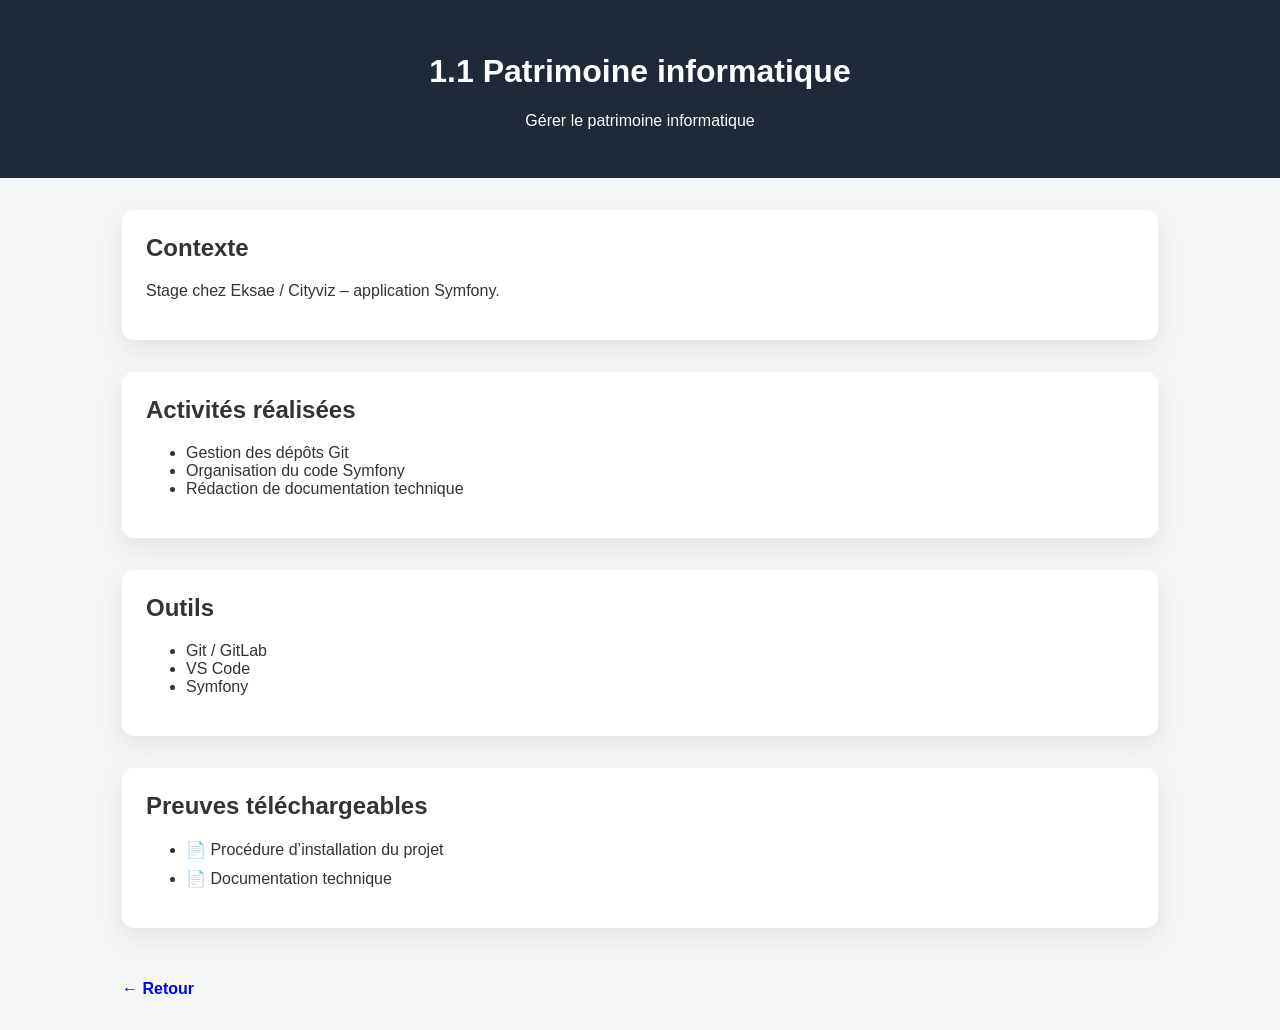
==== competences/c11.html @ db4c6826 "Portfolio E4" ====
<!DOCTYPE html>
<html lang="fr">
<head>
    <meta charset="UTF-8">
    <title>1.1 Patrimoine informatique</title>
    <link rel="stylesheet" href="../style.css">
</head>
<body>

<header>
    <h1>1.1 Patrimoine informatique</h1>
    <p>Gérer le patrimoine informatique</p>
</header>

<main>

<section class="card">
    <h2>Contexte</h2>
    <p>Stage chez Eksae / Cityviz – application Symfony.</p>
</section>

<section class="card">
    <h2>Activités réalisées</h2>
    <ul>
        <li>Gestion des dépôts Git</li>
        <li>Organisation du code Symfony</li>
        <li>Rédaction de documentation technique</li>
    </ul>
</section>

<section class="card">
    <h2>Outils</h2>
    <ul>
        <li>Git / GitLab</li>
        <li>VS Code</li>
        <li>Symfony</li>
    </ul>
</section>

<section class="card">
    <h2>Preuves téléchargeables</h2>
    <ul class="preuves">
        <li>📄 Procédure d’installation du projet</li>
        <li>📄 Documentation technique</li>
    </ul>
</section>

<a class="back" href="../index.html">← Retour</a>

</main>
</body>
</html>
---- style.css ----
* {
    box-sizing: border-box;
    font-family: "Segoe UI", sans-serif;
}

body {
    margin: 0;
    background: #f4f6f8;
    color: #333;
}

header {
    background: #1f2937;
    color: white;
    padding: 2rem;
    text-align: center;
}

main {
    max-width: 1100px;
    margin: auto;
    padding: 2rem;
}

h2 {
    margin-top: 0;
}

.card {
    background: white;
    padding: 1.5rem;
    border-radius: 12px;
    box-shadow: 0 10px 25px rgba(0,0,0,0.08);
    margin-bottom: 2rem;
}

.grid {
    display: grid;
    grid-template-columns: repeat(auto-fit, minmax(250px, 1fr));
    gap: 1.5rem;
}

.link-card {
    text-decoration: none;
    color: inherit;
    transition: transform 0.2s;
}

.link-card:hover {
    transform: translateY(-5px);
}

.preuves li {
    margin: 10px 0;
}

.back {
    display: inline-block;
    margin-top: 20px;
    text-decoration: none;
    font-weight: bold;
}

footer {
    background: #e5e7eb;
    text-align: center;
    padding: 1rem;
}
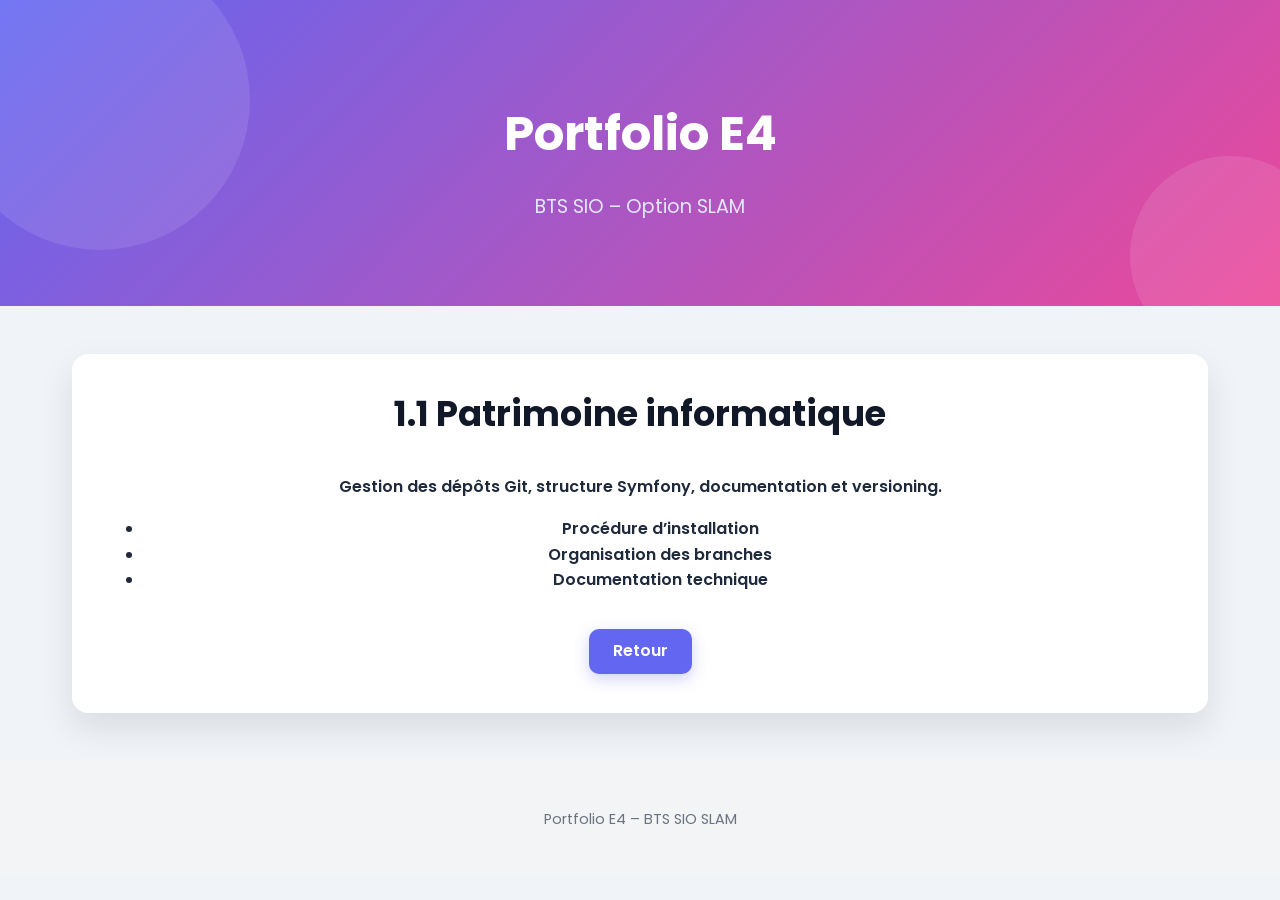
==== commit c1108d36: "Portfolio E4 2" ====
--- a/competences/c11.html
+++ b/competences/c11.html
@@ -2,51 +2,33 @@
 <html lang="fr">
 <head>
     <meta charset="UTF-8">
-    <title>1.1 Patrimoine informatique</title>
+    <title>1.1 Patrimoine informatique – Portfolio E4</title>
     <link rel="stylesheet" href="../style.css">
+    <link href="https://fonts.googleapis.com/css2?family=Poppins:wght@400;600;700&display=swap" rel="stylesheet">
 </head>
 <body>
 
 <header>
-    <h1>1.1 Patrimoine informatique</h1>
-    <p>Gérer le patrimoine informatique</p>
+    <h1>Portfolio E4</h1>
+    <p>BTS SIO – Option SLAM</p>
 </header>
 
 <main>
+    <section class="card show">
+        <h2>1.1 Patrimoine informatique</h2>
+        <p>Gestion des dépôts Git, structure Symfony, documentation et versioning.</p>
+        <ul>
+            <li>Procédure d’installation</li>
+            <li>Organisation des branches</li>
+            <li>Documentation technique</li>
+        </ul>
+        <a class="back" href="../index.html">Retour</a>
+    </section>
+</main>
 
-<section class="card">
-    <h2>Contexte</h2>
-    <p>Stage chez Eksae / Cityviz – application Symfony.</p>
-</section>
+<footer>
+    <p>Portfolio E4 – BTS SIO SLAM</p>
+</footer>
 
-<section class="card">
-    <h2>Activités réalisées</h2>
-    <ul>
-        <li>Gestion des dépôts Git</li>
-        <li>Organisation du code Symfony</li>
-        <li>Rédaction de documentation technique</li>
-    </ul>
-</section>
-
-<section class="card">
-    <h2>Outils</h2>
-    <ul>
-        <li>Git / GitLab</li>
-        <li>VS Code</li>
-        <li>Symfony</li>
-    </ul>
-</section>
-
-<section class="card">
-    <h2>Preuves téléchargeables</h2>
-    <ul class="preuves">
-        <li>📄 Procédure d’installation du projet</li>
-        <li>📄 Documentation technique</li>
-    </ul>
-</section>
-
-<a class="back" href="../index.html">← Retour</a>
-
-</main>
 </body>
 </html>
--- a/style.css
+++ b/style.css
@@ -1,68 +1,193 @@
+/* ===== Global ===== */
 * {
     box-sizing: border-box;
-    font-family: "Segoe UI", sans-serif;
+    font-family: "Poppins", sans-serif;
+    transition: all 0.3s ease;
 }
 
 body {
     margin: 0;
-    background: #f4f6f8;
-    color: #333;
+    background: #f0f4f8;
+    color: #1e293b;
+    line-height: 1.6;
+    overflow-x: hidden;
 }
 
+/* ===== HEADER ===== */
 header {
-    background: #1f2937;
+    background: linear-gradient(135deg, #6366f1, #ec4899);
     color: white;
-    padding: 2rem;
+    padding: 4rem 2rem;
     text-align: center;
+    position: relative;
+    overflow: hidden;
 }
 
+header h1 {
+    font-size: 3rem;
+    margin-bottom: 0.5rem;
+    z-index: 2;
+    position: relative;
+}
+
+header p {
+    font-size: 1.2rem;
+    color: #e0e7ff;
+    z-index: 2;
+    position: relative;
+}
+
+/* Header shapes (parallax) */
+header::before, header::after {
+    content: "";
+    position: absolute;
+    border-radius: 50%;
+    background: rgba(255,255,255,0.1);
+}
+
+header::before {
+    width: 300px;
+    height: 300px;
+    top: -50px;
+    left: -50px;
+    transform: rotate(45deg);
+    animation: float 6s ease-in-out infinite alternate;
+}
+
+header::after {
+    width: 200px;
+    height: 200px;
+    bottom: -50px;
+    right: -50px;
+    transform: rotate(-30deg);
+    animation: float 5s ease-in-out infinite alternate-reverse;
+}
+
+@keyframes float {
+    0% { transform: translateY(0) rotate(0deg); }
+    100% { transform: translateY(20px) rotate(360deg); }
+}
+
+/* ===== MAIN ===== */
 main {
-    max-width: 1100px;
+    max-width: 1200px;
     margin: auto;
-    padding: 2rem;
+    padding: 3rem 2rem;
 }
 
 h2 {
     margin-top: 0;
+    font-size: 2.2rem;
+    color: #111827;
+    margin-bottom: 2rem;
+    text-align: center;
+}
+
+/* ===== GRID & CARDS ===== */
+.grid {
+    display: grid;
+    grid-template-columns: repeat(auto-fit, minmax(280px, 1fr));
+    gap: 2rem;
 }
 
 .card {
     background: white;
-    padding: 1.5rem;
-    border-radius: 12px;
-    box-shadow: 0 10px 25px rgba(0,0,0,0.08);
-    margin-bottom: 2rem;
+    padding: 2rem;
+    border-radius: 16px;
+    box-shadow: 0 15px 35px rgba(0,0,0,0.1);
+    transition: transform 0.3s, box-shadow 0.3s, filter 0.3s;
+    opacity: 0;
+    transform: translateY(30px);
+    text-align: center;
+    font-weight: 600;
+    cursor: pointer;
 }
 
-.grid {
-    display: grid;
-    grid-template-columns: repeat(auto-fit, minmax(250px, 1fr));
-    gap: 1.5rem;
+.card.show {
+    opacity: 1;
+    transform: translateY(0);
 }
 
+.card:hover {
+    transform: translateY(-8px) scale(1.02);
+    box-shadow: 0 20px 40px rgba(0,0,0,0.15);
+    filter: brightness(1.05);
+}
+
+/* ===== LINKS ===== */
 .link-card {
     text-decoration: none;
     color: inherit;
-    transition: transform 0.2s;
 }
 
-.link-card:hover {
-    transform: translateY(-5px);
+/* ===== MODAL ===== */
+#modal {
+    display: none;
+    position: fixed;
+    top: 0;
+    left: 0;
+    width: 100%;
+    height: 100%;
+    background: rgba(0,0,0,0.5);
+    justify-content: center;
+    align-items: center;
+    z-index: 1000;
+    flex-direction: column;
 }
 
-.preuves li {
-    margin: 10px 0;
+#modal-text {
+    background: white;
+    padding: 2rem;
+    border-radius: 16px;
+    max-width: 600px;
+    width: 90%;
+    box-shadow: 0 15px 35px rgba(0,0,0,0.2);
+    opacity: 0;
+    transform: scale(0.9);
+    transition: all 0.3s ease;
 }
 
+/* ===== BUTTONS / BACK ===== */
 .back {
     display: inline-block;
     margin-top: 20px;
+    padding: 0.6rem 1.5rem;
+    background: #6366f1;
+    color: white;
+    border-radius: 10px;
     text-decoration: none;
-    font-weight: bold;
+    font-weight: 600;
+    box-shadow: 0 5px 15px rgba(99,102,241,0.3);
+    position: relative;
+    overflow: hidden;
 }
 
+.back::after {
+    content: "";
+    position: absolute;
+    top: 0;
+    left: -100%;
+    width: 100%;
+    height: 100%;
+    background: rgba(255,255,255,0.2);
+    transition: all 0.4s ease;
+}
+
+.back:hover::after {
+    left: 0;
+}
+
+.back:hover {
+    background: #4f46e5;
+    transform: translateY(-3px) scale(1.02);
+    box-shadow: 0 8px 20px rgba(99,102,241,0.4);
+}
+
+/* ===== FOOTER ===== */
 footer {
-    background: #e5e7eb;
+    background: #f3f4f6;
     text-align: center;
-    padding: 1rem;
+    padding: 2rem 1rem;
+    color: #6b7280;
+    font-size: 0.9rem;
 }
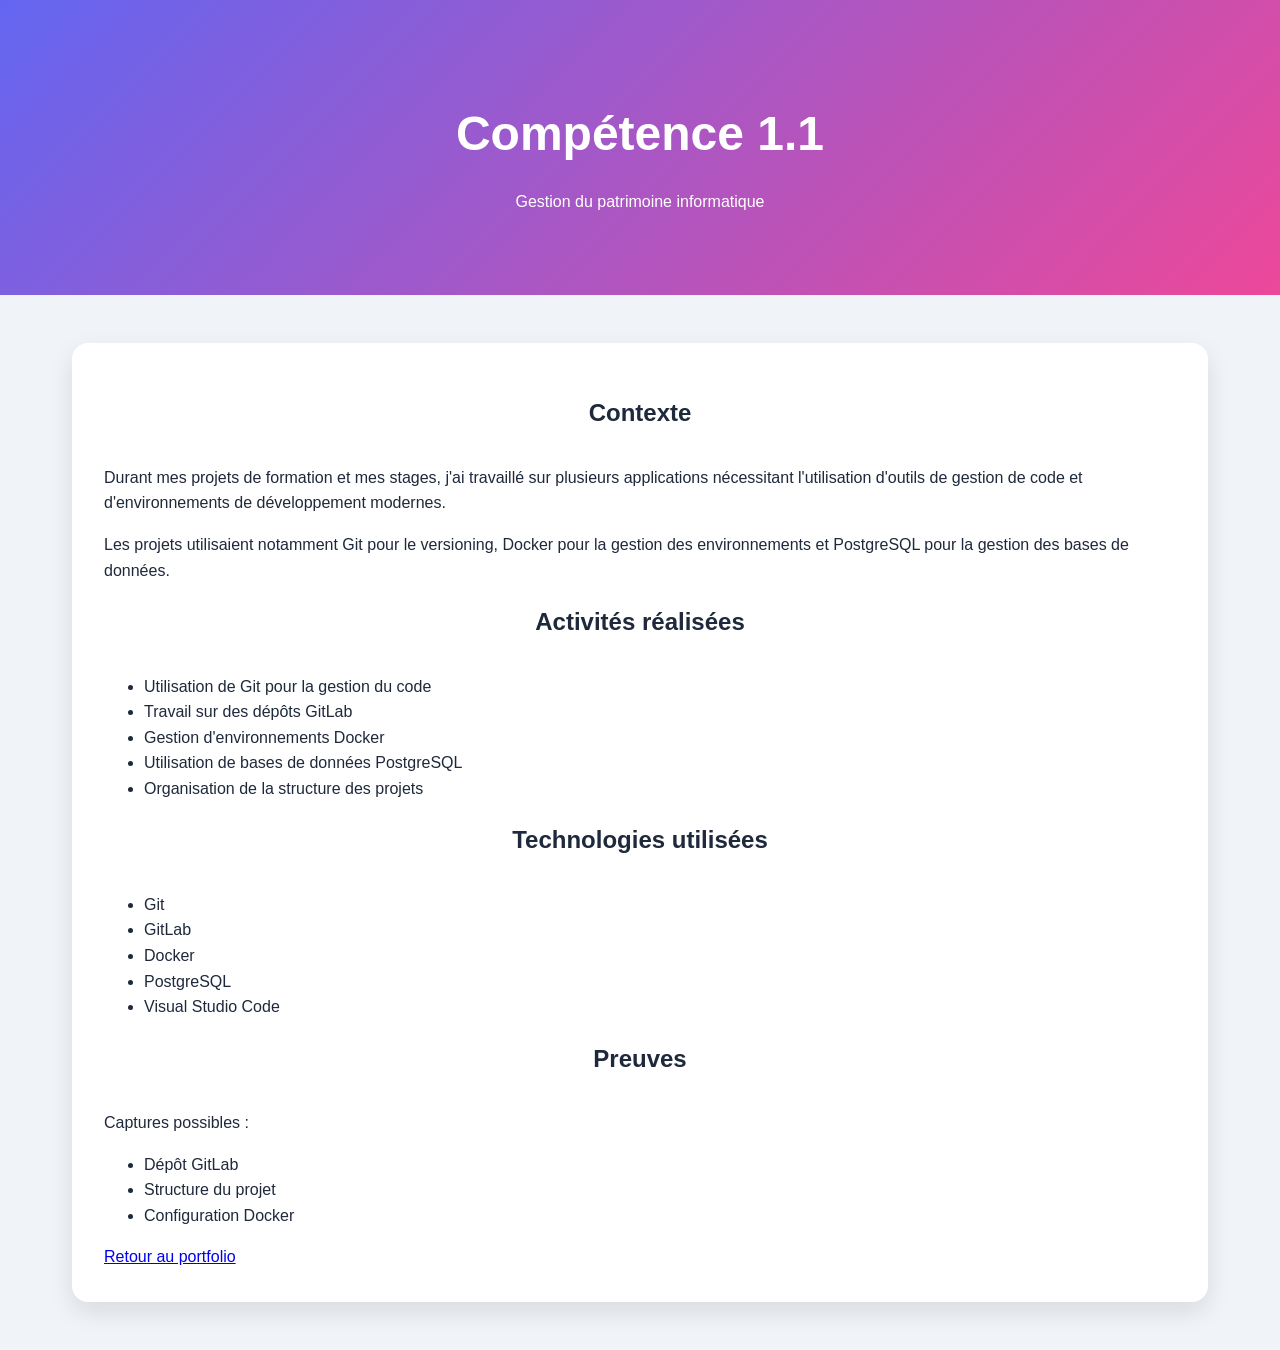
==== commit 0b405bc4: "comptences" ====
--- a/competences/c11.html
+++ b/competences/c11.html
@@ -1,34 +1,72 @@
-<!DOCTYPE html>
-<html lang="fr">
-<head>
-    <meta charset="UTF-8">
-    <title>1.1 Patrimoine informatique – Portfolio E4</title>
-    <link rel="stylesheet" href="../style.css">
-    <link href="https://fonts.googleapis.com/css2?family=Poppins:wght@400;600;700&display=swap" rel="stylesheet">
-</head>
-<body>
-
-<header>
-    <h1>Portfolio E4</h1>
-    <p>BTS SIO – Option SLAM</p>
-</header>
-
-<main>
-    <section class="card show">
-        <h2>1.1 Patrimoine informatique</h2>
-        <p>Gestion des dépôts Git, structure Symfony, documentation et versioning.</p>
-        <ul>
-            <li>Procédure d’installation</li>
-            <li>Organisation des branches</li>
-            <li>Documentation technique</li>
-        </ul>
-        <a class="back" href="../index.html">Retour</a>
-    </section>
-</main>
-
-<footer>
-    <p>Portfolio E4 – BTS SIO SLAM</p>
-</footer>
-
-</body>
-</html>
+<!DOCTYPE html>
+<html lang="fr">
+
+<head>
+<meta charset="UTF-8">
+<title>Compétence 1.1</title>
+<link rel="stylesheet" href="../style.css">
+</head>
+
+<body>
+
+<header>
+<h1>Compétence 1.1</h1>
+<p>Gestion du patrimoine informatique</p>
+</header>
+
+<main>
+
+<section class="card show">
+
+<h2>Contexte</h2>
+
+<p>
+Durant mes projets de formation et mes stages, j'ai travaillé sur plusieurs
+applications nécessitant l'utilisation d'outils de gestion de code
+et d'environnements de développement modernes.
+</p>
+
+<p>
+Les projets utilisaient notamment Git pour le versioning, Docker pour
+la gestion des environnements et PostgreSQL pour la gestion des bases
+de données.
+</p>
+
+<h2>Activités réalisées</h2>
+
+<ul>
+<li>Utilisation de Git pour la gestion du code</li>
+<li>Travail sur des dépôts GitLab</li>
+<li>Gestion d'environnements Docker</li>
+<li>Utilisation de bases de données PostgreSQL</li>
+<li>Organisation de la structure des projets</li>
+</ul>
+
+<h2>Technologies utilisées</h2>
+
+<ul>
+<li>Git</li>
+<li>GitLab</li>
+<li>Docker</li>
+<li>PostgreSQL</li>
+<li>Visual Studio Code</li>
+</ul>
+
+<h2>Preuves</h2>
+
+<p>Captures possibles :</p>
+
+<ul>
+<li>Dépôt GitLab</li>
+<li>Structure du projet</li>
+<li>Configuration Docker</li>
+</ul>
+
+<a class="back" href="../index.html">Retour au portfolio</a>
+
+</section>
+
+</main>
+
+</body>
+</html>
--- a/style.css
+++ b/style.css
@@ -1,193 +1,118 @@
-/* ===== Global ===== */
-* {
-    box-sizing: border-box;
-    font-family: "Poppins", sans-serif;
-    transition: all 0.3s ease;
+*{
+box-sizing:border-box;
+font-family:"Poppins",sans-serif;
+transition:all .3s ease;
 }
 
-body {
-    margin: 0;
-    background: #f0f4f8;
-    color: #1e293b;
-    line-height: 1.6;
-    overflow-x: hidden;
+body{
+margin:0;
+background:#f0f4f8;
+color:#1e293b;
+line-height:1.6;
 }
 
-/* ===== HEADER ===== */
-header {
-    background: linear-gradient(135deg, #6366f1, #ec4899);
-    color: white;
-    padding: 4rem 2rem;
-    text-align: center;
-    position: relative;
-    overflow: hidden;
+header{
+background:linear-gradient(135deg,#6366f1,#ec4899);
+color:white;
+padding:4rem 2rem;
+text-align:center;
 }
 
-header h1 {
-    font-size: 3rem;
-    margin-bottom: 0.5rem;
-    z-index: 2;
-    position: relative;
+header h1{
+font-size:3rem;
+margin-bottom:.5rem;
 }
 
-header p {
-    font-size: 1.2rem;
-    color: #e0e7ff;
-    z-index: 2;
-    position: relative;
+nav{
+display:flex;
+justify-content:center;
+gap:2rem;
+background:white;
+padding:1rem;
+box-shadow:0 2px 10px rgba(0,0,0,.1);
+position:sticky;
+top:0;
+z-index:100;
 }
 
-/* Header shapes (parallax) */
-header::before, header::after {
-    content: "";
-    position: absolute;
-    border-radius: 50%;
-    background: rgba(255,255,255,0.1);
+nav a{
+text-decoration:none;
+font-weight:600;
+color:#1e293b;
 }
 
-header::before {
-    width: 300px;
-    height: 300px;
-    top: -50px;
-    left: -50px;
-    transform: rotate(45deg);
-    animation: float 6s ease-in-out infinite alternate;
+nav a:hover{
+color:#6366f1;
 }
 
-header::after {
-    width: 200px;
-    height: 200px;
-    bottom: -50px;
-    right: -50px;
-    transform: rotate(-30deg);
-    animation: float 5s ease-in-out infinite alternate-reverse;
+main{
+max-width:1200px;
+margin:auto;
+padding:3rem 2rem;
 }
 
-@keyframes float {
-    0% { transform: translateY(0) rotate(0deg); }
-    100% { transform: translateY(20px) rotate(360deg); }
+h2{
+text-align:center;
+margin-bottom:2rem;
 }
 
-/* ===== MAIN ===== */
-main {
-    max-width: 1200px;
-    margin: auto;
-    padding: 3rem 2rem;
+.grid{
+display:grid;
+grid-template-columns:repeat(auto-fit,minmax(260px,1fr));
+gap:2rem;
 }
 
-h2 {
-    margin-top: 0;
-    font-size: 2.2rem;
-    color: #111827;
-    margin-bottom: 2rem;
-    text-align: center;
+.card{
+background:white;
+padding:2rem;
+border-radius:16px;
+box-shadow:0 10px 25px rgba(0,0,0,.1);
+opacity:0;
+transform:translateY(30px);
 }
 
-/* ===== GRID & CARDS ===== */
-.grid {
-    display: grid;
-    grid-template-columns: repeat(auto-fit, minmax(280px, 1fr));
-    gap: 2rem;
+.card.show{
+opacity:1;
+transform:translateY(0);
 }
 
-.card {
-    background: white;
-    padding: 2rem;
-    border-radius: 16px;
-    box-shadow: 0 15px 35px rgba(0,0,0,0.1);
-    transition: transform 0.3s, box-shadow 0.3s, filter 0.3s;
-    opacity: 0;
-    transform: translateY(30px);
-    text-align: center;
-    font-weight: 600;
-    cursor: pointer;
+.card:hover{
+transform:translateY(-6px);
+box-shadow:0 15px 35px rgba(0,0,0,.15);
 }
 
-.card.show {
-    opacity: 1;
-    transform: translateY(0);
+.link-card{
+text-decoration:none;
+color:inherit;
 }
 
-.card:hover {
-    transform: translateY(-8px) scale(1.02);
-    box-shadow: 0 20px 40px rgba(0,0,0,0.15);
-    filter: brightness(1.05);
+.tech-grid{
+display:grid;
+grid-template-columns:repeat(auto-fit,minmax(200px,1fr));
+gap:2rem;
 }
 
-/* ===== LINKS ===== */
-.link-card {
-    text-decoration: none;
-    color: inherit;
+.tech-card{
+background:white;
+padding:1.5rem;
+border-radius:12px;
+box-shadow:0 8px 20px rgba(0,0,0,.1);
+text-align:center;
 }
 
-/* ===== MODAL ===== */
-#modal {
-    display: none;
-    position: fixed;
-    top: 0;
-    left: 0;
-    width: 100%;
-    height: 100%;
-    background: rgba(0,0,0,0.5);
-    justify-content: center;
-    align-items: center;
-    z-index: 1000;
-    flex-direction: column;
+.button{
+display:inline-block;
+margin-top:20px;
+padding:.6rem 1.5rem;
+background:#6366f1;
+color:white;
+border-radius:10px;
+text-decoration:none;
 }
 
-#modal-text {
-    background: white;
-    padding: 2rem;
-    border-radius: 16px;
-    max-width: 600px;
-    width: 90%;
-    box-shadow: 0 15px 35px rgba(0,0,0,0.2);
-    opacity: 0;
-    transform: scale(0.9);
-    transition: all 0.3s ease;
-}
-
-/* ===== BUTTONS / BACK ===== */
-.back {
-    display: inline-block;
-    margin-top: 20px;
-    padding: 0.6rem 1.5rem;
-    background: #6366f1;
-    color: white;
-    border-radius: 10px;
-    text-decoration: none;
-    font-weight: 600;
-    box-shadow: 0 5px 15px rgba(99,102,241,0.3);
-    position: relative;
-    overflow: hidden;
-}
-
-.back::after {
-    content: "";
-    position: absolute;
-    top: 0;
-    left: -100%;
-    width: 100%;
-    height: 100%;
-    background: rgba(255,255,255,0.2);
-    transition: all 0.4s ease;
-}
-
-.back:hover::after {
-    left: 0;
-}
-
-.back:hover {
-    background: #4f46e5;
-    transform: translateY(-3px) scale(1.02);
-    box-shadow: 0 8px 20px rgba(99,102,241,0.4);
-}
-
-/* ===== FOOTER ===== */
-footer {
-    background: #f3f4f6;
-    text-align: center;
-    padding: 2rem 1rem;
-    color: #6b7280;
-    font-size: 0.9rem;
-}
+footer{
+background:#f3f4f6;
+text-align:center;
+padding:2rem;
+color:#6b7280;
+}
